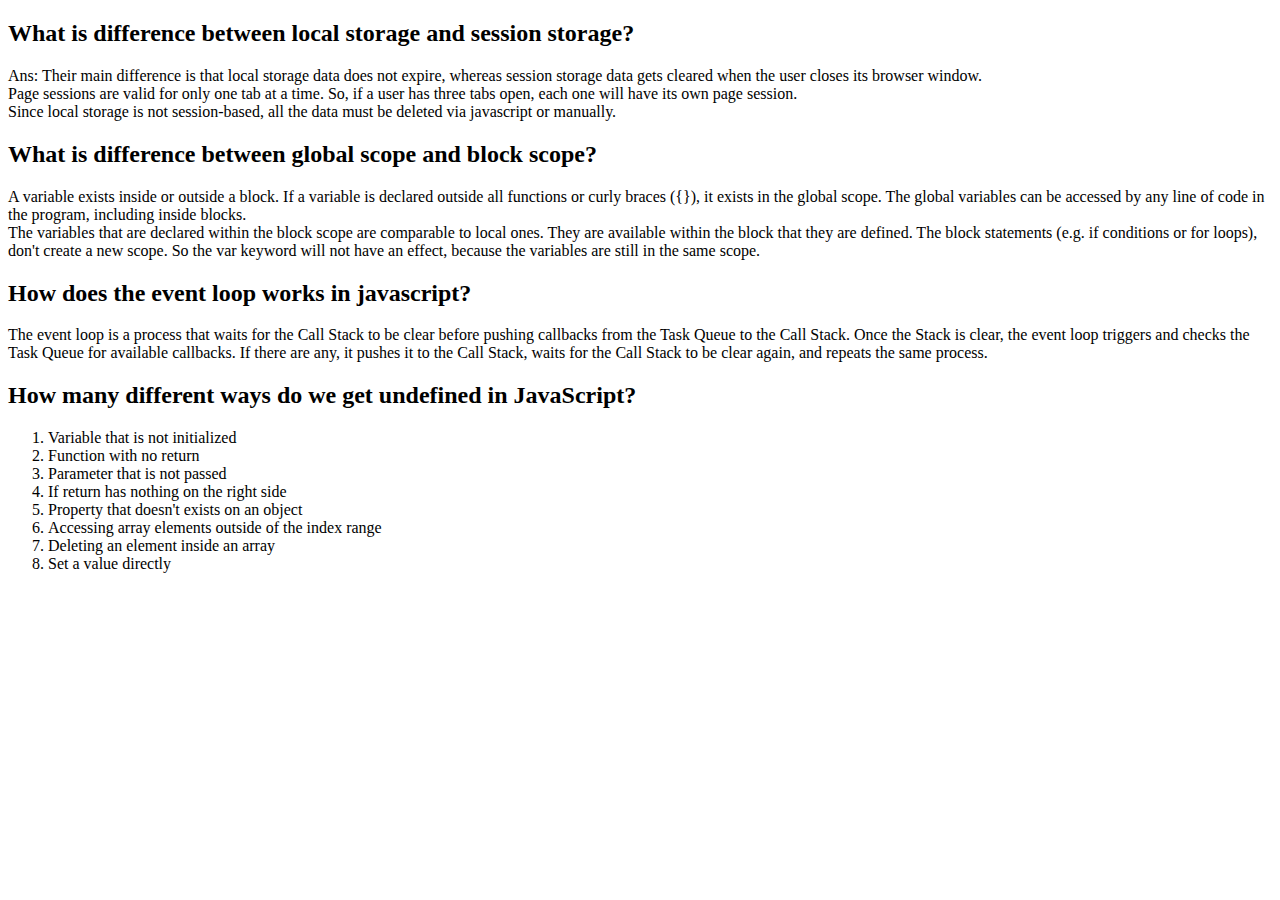
==== blog.html @ 7356512e "Blog HTML Part DONE" ====
<!doctype html>
<html lang="en">

<head>
    <meta charset="utf-8">
    <meta name="viewport" content="width=device-width, initial-scale=1">
    <title>Speed Monster-Blogs</title>
</head>

<body>
    <section>
        <div>
            <h2>What is difference between local storage and session storage?</h2>
            <p>Ans:
                Their main difference is that local storage data does not expire, whereas session storage data gets
                cleared when the user closes its browser window.<br>
                Page sessions are valid for only one tab at a time. So, if a user has three tabs open, each one will
                have its own page session.<br>
                Since local storage is not session-based, all the data must be deleted via javascript or manually.
            </p>
        </div>

        <div>
            <h2>What is difference between global scope and block scope?</h2>
            <p>
                A variable exists inside or outside a block. If a variable is declared outside all functions or curly
                braces ({}), it exists in the global scope. The global variables can be accessed by any line of code in
                the program, including inside blocks.<br>
                The variables that are declared within the block scope are comparable to local ones. They are available
                within the block that they are defined. The block statements (e.g. if conditions or for loops), don't
                create a new scope. So the var keyword will not have an effect, because the variables are still in the
                same scope.
            </p>
        </div>
        <div>
            <h2>How does the event loop works in javascript?</h2>
            <p>The event loop is a process that waits for the Call Stack to be clear before pushing callbacks from the
                Task Queue to the Call Stack. Once the Stack is clear, the event loop triggers and checks the Task Queue
                for available callbacks. If there are any, it pushes it to the Call Stack, waits for the Call Stack to
                be clear again, and repeats the same process.
            </p>
        </div>
        <div>
            <h2>How many different ways do we get undefined in JavaScript?</h2>
            <ol>
                <li>Variable that is not initialized</li>
                <li>Function with no return</li>
                <li>Parameter that is not passed</li>
                <li>If return has nothing on the right side</li>
                <li>Property that doesn't exists on an object</li>
                <li>Accessing array elements outside of the index range</li>
                <li>Deleting an element inside an array</li>
                <li>Set a value directly</li>
            </ol>
        </div>
    </section>
</body>

</html>
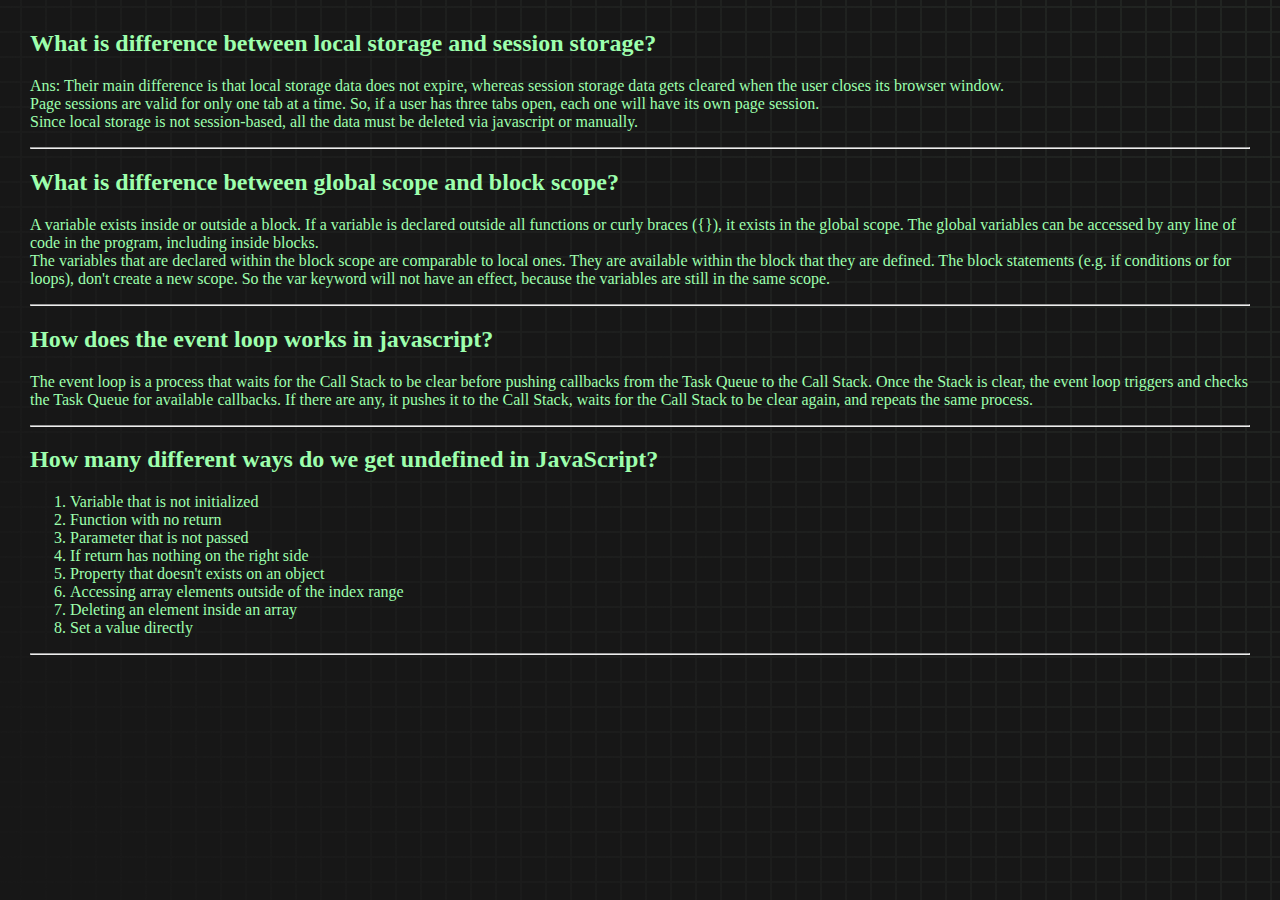
==== commit 5cd7c329: "Blog Page Updated" ====
--- a/blog.html
+++ b/blog.html
@@ -7,7 +7,7 @@
     <title>Speed Monster-Blogs</title>
 </head>
 
-<body>
+<body style="margin: 30px; background-image: url('/bg.png'); color: #9dffad;">
     <section>
         <div>
             <h2>What is difference between local storage and session storage?</h2>
@@ -19,6 +19,8 @@
                 Since local storage is not session-based, all the data must be deleted via javascript or manually.
             </p>
         </div>
+
+        <hr>
 
         <div>
             <h2>What is difference between global scope and block scope?</h2>
@@ -32,6 +34,9 @@
                 same scope.
             </p>
         </div>
+
+        <hr>
+
         <div>
             <h2>How does the event loop works in javascript?</h2>
             <p>The event loop is a process that waits for the Call Stack to be clear before pushing callbacks from the
@@ -40,6 +45,9 @@
                 be clear again, and repeats the same process.
             </p>
         </div>
+
+        <hr>
+
         <div>
             <h2>How many different ways do we get undefined in JavaScript?</h2>
             <ol>
@@ -53,6 +61,8 @@
                 <li>Set a value directly</li>
             </ol>
         </div>
+
+        <hr>
     </section>
 </body>
 
